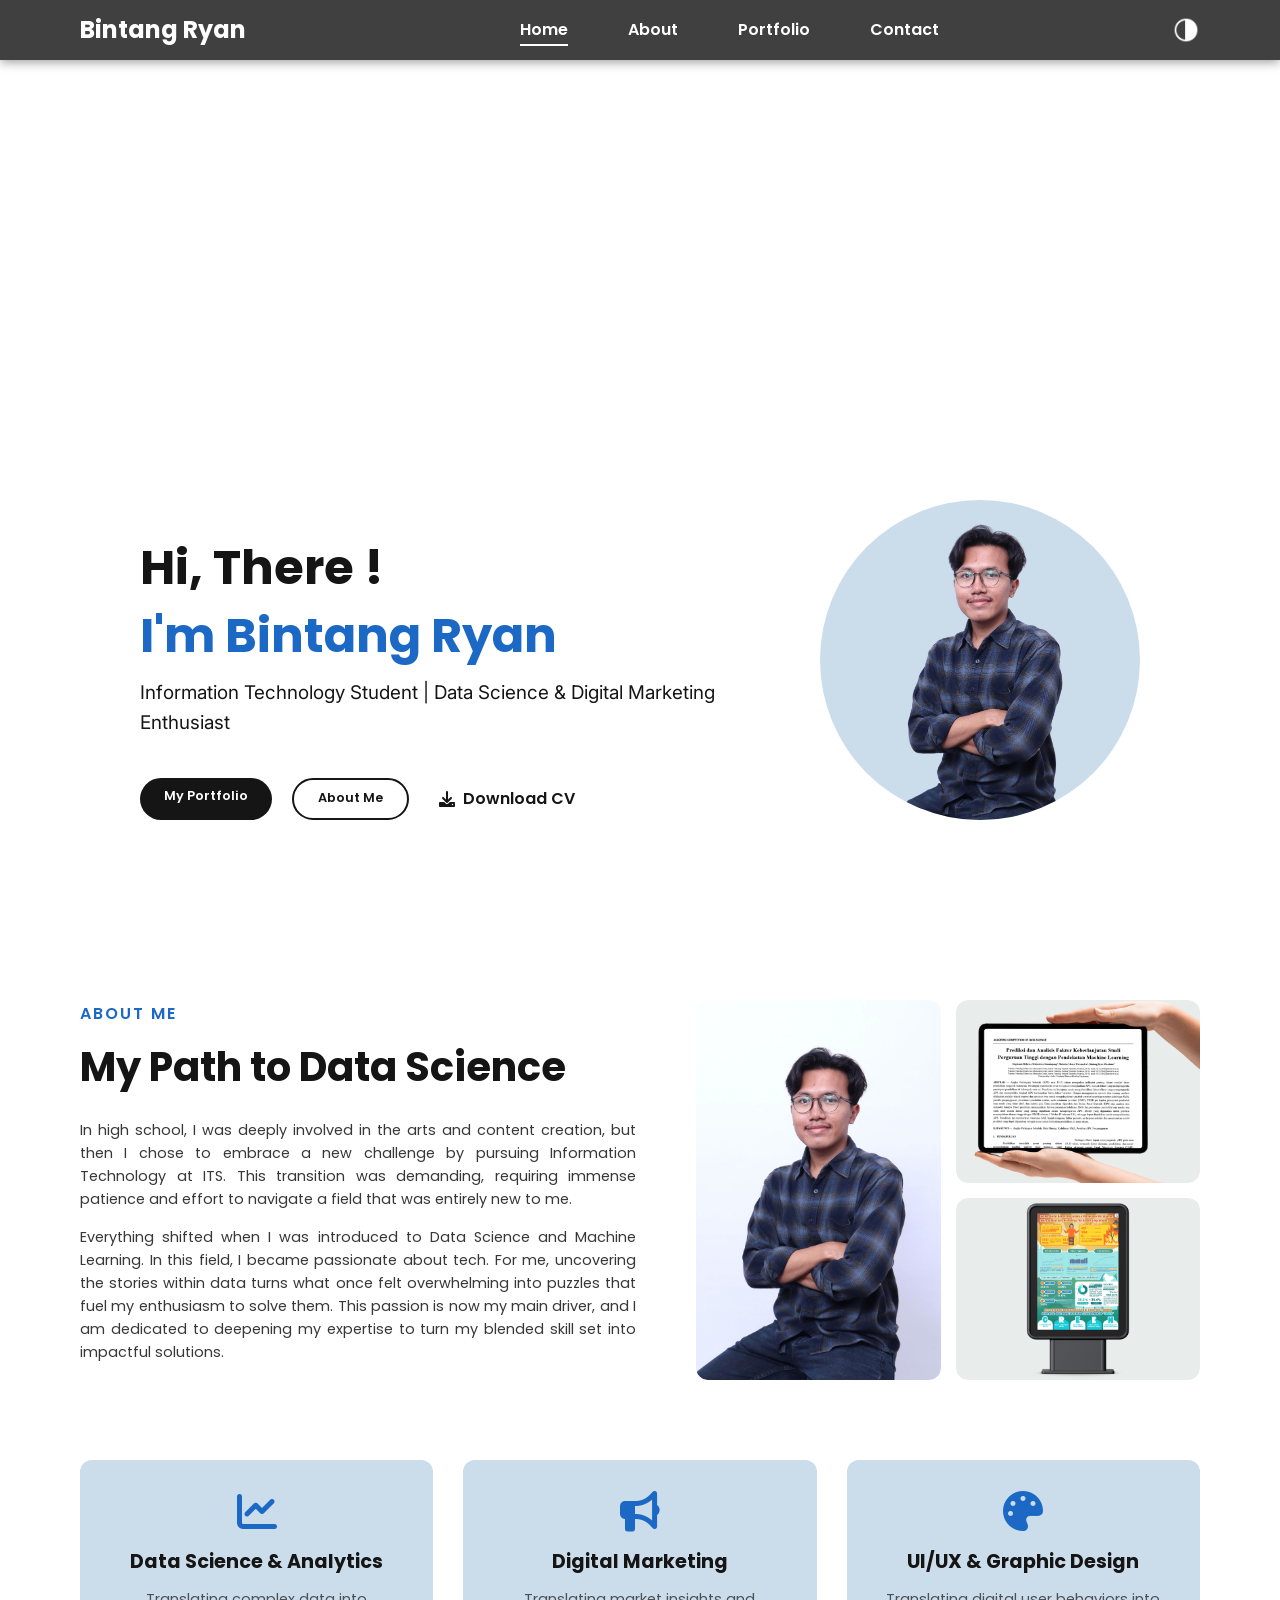
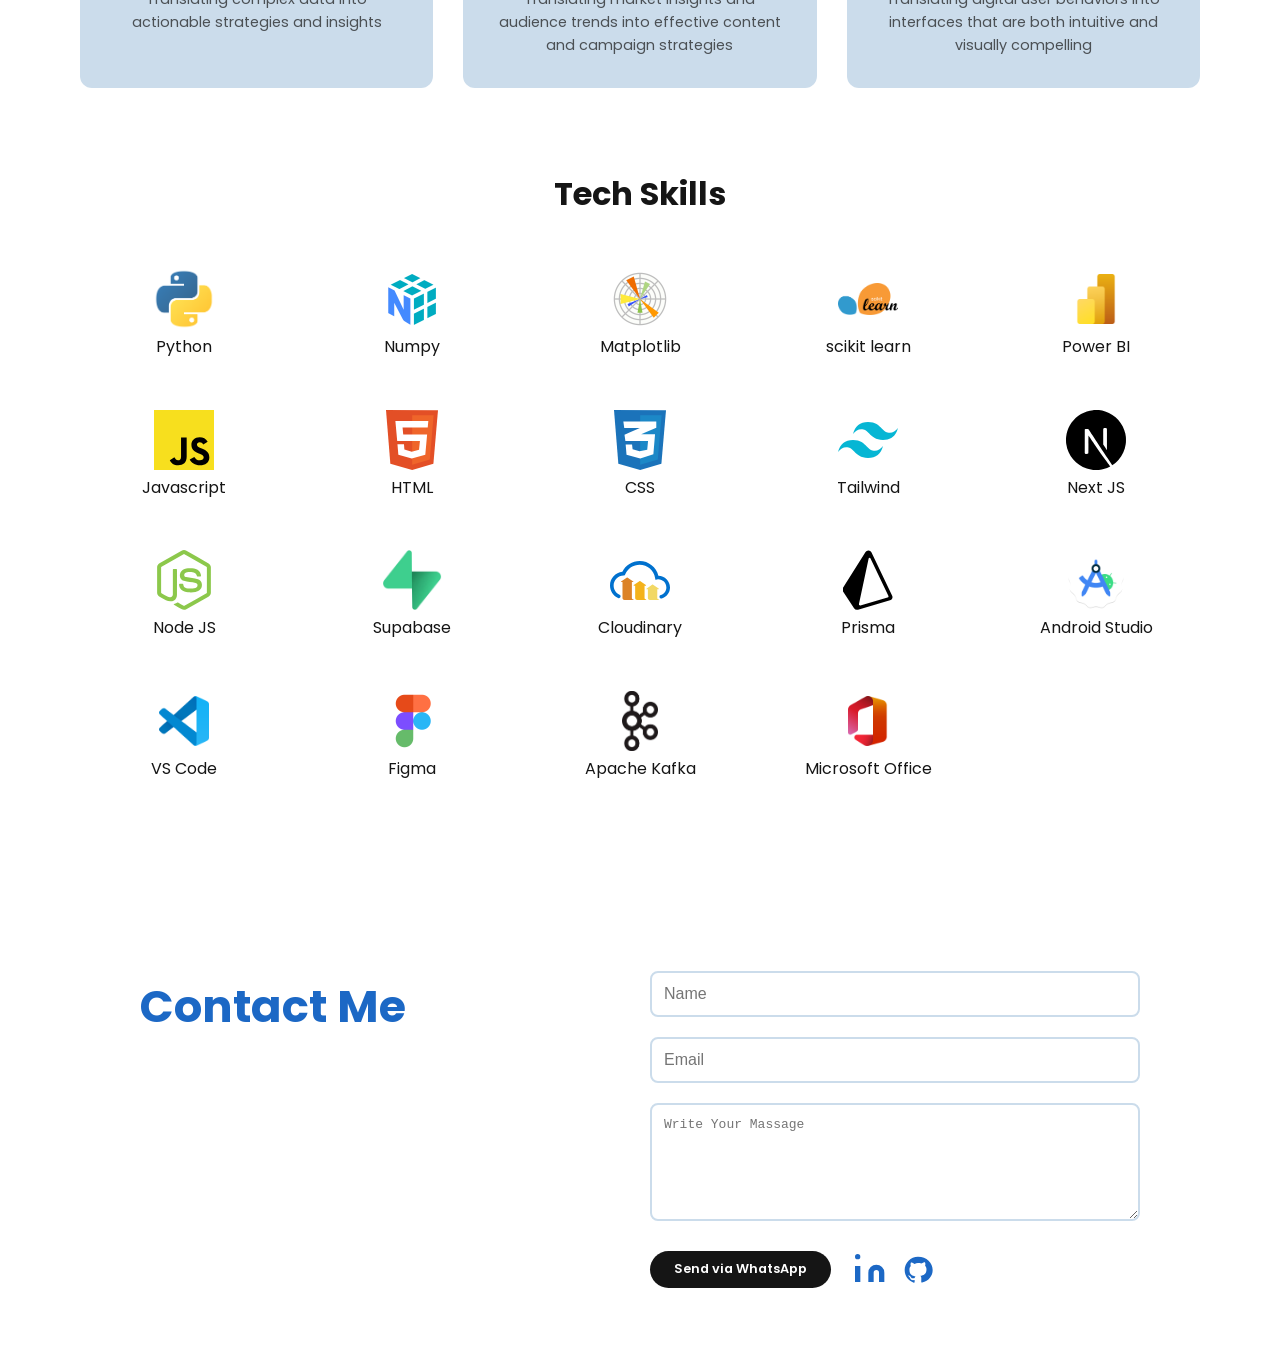
==== index.html @ 89410998 "v2" ====
<!DOCTYPE html>
<html lang="id">
<head>
    <meta charset="UTF-8">
    <meta name="viewport" content="width=device-width, initial-scale=1.0">
    <title>Profil Bintang Ryan - IT Student | Portofolio Data Science & Digital Marketing</title>
    <meta name="description" content="Profil dan portofolio Bintang Ryan, mahasiswa Teknologi Informasi di ITS Surabaya dengan keahlian di Data Science, Digital Marketing, UI/UX, dan Machine Learning. Lihat proyek dan publikasi saya.">
    <meta name="keywords" content="Bintang Ryan, Portofolio, IT Student, Data Science, Digital Marketing, ITS Surabaya, Machine Learning, UI/UX Design, Python, Power BI, SQL">
    <meta name="author" content="Bintang Ryan">
    <meta property="og:title" content="Profil Bintang Ryan - IT Student | Portofolio Data Science & Digital Marketing">
    <meta property="og:description" content="Profil dan portofolio Bintang Ryan, mahasiswa Teknologi Informasi di ITS Surabaya dengan keahlian di Data Science, Digital Marketing, UI/UX, dan Machine Learning. Lihat proyek dan publikasi saya.">
    <meta property="og:image" content="https://yourwebsite.com/assets/images/profilee.png">
    <meta property="og:url" content="https://yourwebsite.com">
    <meta property="og:type" content="website">

    <link rel="stylesheet" href="style.css">
    <link href="https://fonts.googleapis.com/css2?family=Poppins:wght@300;400;600;700&display=swap" rel="stylesheet">
    <link href="https://fonts.googleapis.com/css2?family=Inter:wght@400;600&display=swap" rel="stylesheet">

    <link rel="stylesheet" href="https://cdnjs.cloudflare.com/ajax/libs/font-awesome/6.0.0-beta3/css/all.min.css">
</head>
<body>

    <nav class="navbar">
        <div class="container navbar-content">
            <a href="#" class="logo">
                Bintang Ryan
            </a>
            <ul class="nav-links">
                <li><a href="#home">Home</a></li>
                <li><a href="#about">About</a></li>
                <li><a href="portfolio.html">Portfolio</a></li>
                <li><a href="#contact">Contact</a></li>
            </ul>
            <button id="darkModeToggle" class="dark-mode-toggle" aria-label="Toggle dark mode">
                <img id="darkModeIcon" src="assets/images/mode/lightmode.png" alt="Light Mode Icon" class="dark-mode-icon">
            </button>
            <button class="mobile-menu-button" aria-label="Toggle navigation">
                <div class="bar"></div>
                <div class="bar"></div>
                <div class="bar"></div>
            </button>
        </div>
        <ul class="mobile-nav-links">
            <li><a href="#home">Home</a></li>
            <li><a href="#about">About</a></li>
            <li><a href="portfolio.html">Portfolio</a></li>
            <li><a href="#contact">Contact</a></li>
        </ul>
    </nav>

    <main>
        <section id="home" class="hero-section">
            <div class="container hero-content">
                <img src="assets/images/profilee.png" alt="Foto Profil Bintang Ryan" class="profile-pic animate-on-scroll fade-in animate-delay-2" loading="lazy">
                <div class="text-content">
                    <h1 class="animate-on-scroll slide-in-left animate-delay-1">
                        Hi, There ! 
                    </h1>
                    <h1 class="primary-color" id="animated-name">
                        <span>I</span><span>'</span><span>m</span> 
                        <span>B</span><span>i</span><span>n</span><span>t</span><span>a</span><span>n</span><span>g</span>
                        <span>R</span><span>y</span><span>a</span><span>n</span>
                    </h1>
                    <p class="tagline animate-on-scroll slide-in-left animate-delay-2">
                        Information Technology Student | Data Science & Digital Marketing Enthusiast
                    </p>
                    <div class="cta-buttons animate-on-scroll slide-in-left animate-delay-3">
                        <div class="cta-buttons animate-on-scroll slide-in-left animate-delay-3">
                            <a href="portfolio.html" class="btn btn-primary">My Portfolio</a>
                            <a href="#about" class="btn btn-secondary">About Me</a>
                            <a href="assets/documents/Sep_25.pdf" target="_blank" class="btn-cv-text animate-on-scroll slide-in-left animate-delay-4">
                                <i class="fas fa-download"></i> Download CV
                            </a>
                        </div>
                </div>
            </div>
        </section>

        <section id="about" class="about-section">
            <div class="container about-content">
                <div class="about-main-flex">
                    <div class="about-text-wrapper animate-on-scroll slide-in-left">
                        <h2 class="about-heading">About Me</h2>
                        <h3 class="about-subheading">My Path to Data Science</h3>
                        <p class="about-narrative">
                            In high school, I was deeply involved in the arts and content creation, but then I chose to embrace a new challenge by pursuing Information Technology at ITS. This transition was demanding, requiring immense patience and effort to navigate a field that was entirely new to me.
                        </p>
                        <p class="about-narrative">
                            Everything shifted when I was introduced to Data Science and Machine Learning. In this field, I became passionate about tech. For me, uncovering the stories within data turns what once felt overwhelming into puzzles that fuel my enthusiasm to solve them. This passion is now my main driver, and I am dedicated to deepening my expertise to turn my blended skill set into impactful solutions.
                        </p>
                    </div>

                    <div class="about-photo-mosaic-wrapper animate-on-scroll slide-in-right">
                        <div class="about-photo-mosaic">

                            <div class="mosaic-item" data-images="assets/images/profile.jpg,assets/images/pro2.jpg,assets/images/pro3.jpg,assets/images/pro4.jpg,assets/images/pro5.jpg">
                                <img src="assets/images/profile.jpg" alt="Foto Kolase 1" class="mosaic-image visible">
                                <img src="" alt="Foto Kolase 1" class="mosaic-image hidden">
                            </div>

                            <div class="mosaic-item" data-images="assets/images/about/1.png,assets/images/about/2.png,assets/images/about/3.png,assets/images/about/4.png,assets/images/about/5.png,assets/images/about/6.png">
                                <img src="assets/images/about/1.png" alt="Foto Kolase 2" class="mosaic-image visible">
                                <img src="" alt="Foto Kolase 2" class="mosaic-image hidden">
                            </div>

                            <div class="mosaic-item" data-images="assets/images/about/2.png,assets/images/about/3.png,assets/images/about/4.png,assets/images/about/5.png,assets/images/about/6.png,assets/images/about/1.png">
                                <img src="assets/images/about/2.png" alt="Foto Kolase 3" class="mosaic-image visible">
                                <img src="" alt="Foto Kolase 3" class="mosaic-image hidden">
                            </div>

                        </div>
                    </div>
                </div>

                <div class="about-interests-grid">
                    <div class="interest-card animate-on-scroll fade-in animate-delay-1">
                        <div class="card-icon"><i class="fas fa-chart-line"></i></div>
                        <h4 class="card-title">Data Science & Analytics</h4>
                        <p class="card-desc">Translating complex data into actionable strategies and insights</p>
                    </div>
                    <div class="interest-card animate-on-scroll fade-in animate-delay-2">
                        <div class="card-icon"><i class="fas fa-bullhorn"></i></div>
                        <h4 class="card-title">Digital Marketing</h4>
                        <p class="card-desc">Translating market insights and audience trends into effective content and campaign strategies</p>
                    </div>
                    <div class="interest-card animate-on-scroll fade-in animate-delay-3">
                        <div class="card-icon"><i class="fas fa-palette"></i></div>
                        <h4 class="card-title">UI/UX & Graphic Design</h4>
                        <p class="card-desc">Translating digital user behaviors into interfaces that are both intuitive and visually compelling</p>
                    </div>
                </div>
                
                <div class="about-tech-stack">
                    <h3 class="tech-stack-title animate-on-scroll fade-in">Tech Skills</h3>
                        <div class="tech-icons-grid">
                            <div class="tech-icon-item animate-on-scroll fade-in" data-index="1">
                                <img src="assets/images/logos/pythonn.png" alt="Python Logo" loading="lazy"> <span>Python</span>
                            </div>
                            <div class="tech-icon-item animate-on-scroll fade-in" data-index="2">
                                <img src="assets/images/logos/numpy.png" alt="Numpy Logo" loading="lazy"> <span>Numpy</span>
                            </div>
                            <div class="tech-icon-item animate-on-scroll fade-in" data-index="3">
                                <img src="assets/images/logos/matplotlib.png" alt="Matplotlib Logo" loading="lazy"> <span>Matplotlib</span>
                            </div>
                            <div class="tech-icon-item animate-on-scroll fade-in" data-index="4">
                                <img src="assets/images/logos/sckitlearn.png" alt="Scikit-learn Logo" loading="lazy"> <span>scikit learn</span>
                            </div>
                            <div class="tech-icon-item animate-on-scroll fade-in" data-index="5">
                                <img src="assets/images/logos/powerbi.png" alt="Power BI Logo" loading="lazy"> <span>Power BI</span>
                            </div>
                            <div class="tech-icon-item animate-on-scroll fade-in" data-index="1">
                                <img src="assets/images/logos/js.svg" alt="Python Logo" loading="lazy"> <span>Javascript</span>
                            </div>
                            <div class="tech-icon-item animate-on-scroll fade-in" data-index="1">
                                <img src="assets/images/logos/html.svg" alt="Python Logo" loading="lazy"> <span>HTML</span>
                            </div>
                            <div class="tech-icon-item animate-on-scroll fade-in" data-index="1">
                                <img src="assets/images/logos/css.svg" alt="Python Logo" loading="lazy"> <span>CSS</span>
                            </div>
                            <div class="tech-icon-item animate-on-scroll fade-in" data-index="1">
                                <img src="assets/images/logos/tailwind.svg" alt="Python Logo" loading="lazy"> <span>Tailwind</span>
                            </div>
                            <div class="tech-icon-item animate-on-scroll fade-in" data-index="5">
                                <img src="assets/images/logos/next.svg" alt="Power BI Logo" loading="lazy"> <span>Next JS</span>
                            </div>
                            <div class="tech-icon-item animate-on-scroll fade-in" data-index="5">
                                <img src="assets/images/logos/node.svg" alt="Power BI Logo" loading="lazy"> <span>Node JS</span>
                            </div>
                            <div class="tech-icon-item animate-on-scroll fade-in" data-index="5">
                                <img src="assets/images/logos/supabase.webp" alt="Power BI Logo" loading="lazy"> <span>Supabase</span>
                            </div>
                            <div class="tech-icon-item animate-on-scroll fade-in" data-index="5">
                                <img src="assets/images/logos/cloudinary.svg" alt="Power BI Logo" loading="lazy"> <span>Cloudinary</span>
                            </div>
                             <div class="tech-icon-item animate-on-scroll fade-in" data-index="5">
                                <img src="assets/images/logos/prisma.svg" alt="Power BI Logo" loading="lazy"> <span>Prisma</span>
                            </div>
                            <div class="tech-icon-item animate-on-scroll fade-in" data-index="6">
                                <img src="assets/images/logos/android.png" alt="Android Studio Logo" loading="lazy"> <span>Android Studio</span>
                            </div>
                            <div class="tech-icon-item animate-on-scroll fade-in" data-index="7">
                                <img src="assets/images/logos/vscode.png" alt="VS Code Logo" loading="lazy"> <span>VS Code</span>
                            </div>
                            <div class="tech-icon-item animate-on-scroll fade-in" data-index="8">
                                <img src="assets/images/logos/figma.png" alt="Figma Logo" loading="lazy"> <span>Figma</span>
                            </div>
                            <div class="tech-icon-item animate-on-scroll fade-in" data-index="9">
                                <img src="assets/images/logos/kafka.png" alt="Apache Kafka Logo" loading="lazy"> <span>Apache Kafka</span>
                            </div>
                            <div class="tech-icon-item animate-on-scroll fade-in" data-index="10">
                                <img src="assets/images/logos/office.png" alt="Microsoft Office Logo" loading="lazy"> <span>Microsoft Office</span>
                            </div>
                        </div>
                    </div>
                </div>
            </div>
        </section>

        <div id="about-mosaic-modal" class="modal">
            <div class="modal-content">
                <span class="close-button">&times;</span>
                <img id="modal-mosaic-image" class="modal-preview-image" src="" alt="Mosaic Preview">
                <p id="modal-mosaic-story"></p>
            </div>
        </div>
        

        <section id="contact" class="contact-section">
            <div class="container contact-content">
                <div class="contact-layout">
                    <div class="contact-text">
                        <h2 class="animate-on-scroll fade-in";">Contact Me</h2>
                        <p class="animate-on-scroll fade-in animate-delay-1">If you are interested in discussing potential collaborations or opportunities,  I’d be glad to have a conversation and see where it could lead.</p>
                    </div>
                    <form class="contact-form animate-on-scroll fade-in animate-delay-2" id="contactForm">
                        <input type="text" placeholder="Name" required>
                        <input type="email" placeholder="Email" required>
                        <textarea placeholder="Write Your Massage" rows="6" required></textarea>

                        <div class="form-footer">
                            <a href="#" id="sendToWhatsappBtn" class="btn btn-send">Send via WhatsApp</a>
                            <div class="social-links">
                                <div class="social-icons">
                                    <a href="https://linkedin.com/in/bintangwdn" target="_blank" aria-label="LinkedIn">
                                        <svg viewBox="0 0 24 24" fill="currentColor" xmlns="http://www.w3.org/2000/svg"><path d="M16 8a6 6 0 0 1 6 6v7h-4v-7a2 2 0 0 0-2-2 2 2 0 0 0-2 2v7h-4v-7a6 6 0 0 1 6-6zM4 9H0v12h4zM2 0a2 2 0 1 1 0 4 2 2 0 0 1 0-4z"/></svg>
                                    </a>
                                    <a href="https://github.com/bintangryan" target="_blank" aria-label="GitHub">
                                        <svg viewBox="0 0 24 24" fill="currentColor" xmlns="http://www.w3.org/2000/svg"><path fill-rule="evenodd" d="M12 2C6.477 2 2 6.484 2 12.017c0 4.425 2.865 8.18 6.839 9.504.475.092.642-.206.642-.454 0-.223-.009-.817-.015-1.488-2.775.603-3.364-1.344-3.364-1.344-.454-1.165-1.11-1.474-1.11-1.474-.91-.62.069-.608.069-.608 1.006.07 1.532 1.033 1.532 1.033.89 1.53 2.343 1.085 2.913.823.09-.64.35-1.085.636-1.334-2.22-.253-4.555-1.113-4.555-4.93 0-1.087.389-1.977 1.023-2.671-.103-.252-.446-1.268.098-2.64 0 0 .835-.269 2.748 1.025A9.39 9.39 0 0 1 12 6.84c.85.006 1.7.12 2.493.357 1.913-1.294 2.747-1.025 2.747-1.025.546 1.372.202 2.388.099 2.64.634.694 1.022 1.584 1.022 2.671 0 3.829-2.339 4.673-4.566 4.922.359.307.678.915.678 1.846 0 1.335-.012 2.41-.012 2.727 0 .249.168.547.65.454C20.137 20.19 23 16.435 23 12.017 23 6.484 18.522 2 12 2Z" clip-rule="evenodd"/></svg>
                                    </a>
                                </div>
                            </div>
                        </div>
                    </form>
                </div>
            </div>
        </section>
    </main>

    <div id="portfolio-modal" class="modal">
        <div class="modal-content">
            <span class="close-button">&times;</span>
            <img id="modal-image" class="modal-preview-image" src="" alt="Project Preview" loading="lazy">
            <h3 id="modal-title"></h3>
            <p id="modal-desc"></p> 
            <div class="modal-links"></div>
            <br>
            <br>
            <h4>Technologies Used</h4>
            <div id="modal-tech-logos" class="tech-logos"></div>
            <h4>Skills</h4>
            <div id="modal-tech-tags" class="tags"></div>
        </div>
    </div>

    <script src="script.js"></script>
</body>
</html>
---- style.css ----
/* 1. ROOT & THEME VARIABLES */
:root {
    --navbar-height: 60px;
    --text-color: #151515; /* Dark gray/nearly black for text in light mode */
    --background-color: #ffffff; /* White for background in light mode */
    --primary-color: #1c68c5; /* Blue for primary accents */
    --secondary-color: #CBDCEB; /* Light blue-gray for secondary accents/backgrounds */
    --accent-color: #1c68c5; /* Darker blue for accent */
    --footer-background-color: var(--text-color);
    --navbar-background-color: rgba(0, 0, 0, 0.75);
    --navbar-link-color: var(--background-color);
    --navbar-link-hover-color: var(--secondary-color);
    --mobile-menu-button-color: var(--background-color);
    --mobile-nav-background: var(--background-color);
    --mobile-nav-link-color: var(--text-color);
    --modal-background: var(--background-color);
    --modal-close-button-color: var(--text-color);
    --modal-h3-color: var(--primary-color);
    --modal-h4-color: var(--text-color);
    --modal-tech-logo-color: var(--primary-color);
    --portfolio-item-background: var(--background-color);
    --portfolio-item-hover-transform: translateY(-5px);
    --filter-button-background: var(--background-color);
    --filter-button-color: var(--text-color);
    --filter-button-hover-background: var(--primary-color);
    --filter-button-hover-color: var(--background-color);
    --filter-button-active-background: var(--accent-color);
    --filter-button-active-color: var(--background-color);
    --contact-input-border: var(--secondary-color);
    --contact-input-background: var(--background-color);
    --social-icon-color: var(--primary-color);
    --social-icon-hover-color: var(--accent-color);
    --about-label-background: var(--primary-color);
    --about-label-color: var(--background-color);
    --about-interest-bullet-color: var(--primary-color);
    --tech-icon-item-color: var(--text-color);
}

body.dark-mode {
    --text-color: #f0f0f0;
    --background-color: #131313;
    --primary-color: #28b4ff ;
    --secondary-color: #2c2c2c;
    --accent-color: #28b4ff;
    --footer-background-color: var(--text-color);
    --navbar-background-color: rgba(255, 255, 255, 0.75);
    --navbar-link-color: var(--background-color);
    --navbar-link-hover-color: var(--secondary-color);
    --mobile-menu-button-color:  #1A1A1A;
    --mobile-nav-background: var(--secondary-color);
    --mobile-nav-link-color: #f0f0f0;
    --modal-background: #181818;
    --modal-close-button-color: #f0f0f0;
    --modal-h3-color: var(--primary-color);
    --modal-h4-color: #f0f0f0;
    --modal-tech-logo-color: var(--primary-color);
    --portfolio-item-background: var(--background-color);
    --portfolio-item-hover-transform: translateY(-5px);
    --filter-button-background: var(--background-color);
    --filter-button-color: #f0f0f0;
    --filter-button-hover-background: var(--primary-color);
    --filter-button-hover-color: var(--background-color);
    --filter-button-active-background: var(--accent-color);
    --filter-button-active-color: var(--background-color);
    --contact-input-border: #444444;
    --contact-input-background: #2A2A2A;
    --social-icon-color: var(--primary-color);
    --social-icon-hover-color: var(--accent-color);
    --about-label-background: var(--primary-color);
    --about-label-color: var(--background-color);
    --about-interest-bullet-color: var(--primary-color);
    --tech-icon-item-color: #f0f0f0;
}
body.dark-mode .hero-content .profile-pic { background-color: #b4b4b4; }

/* 2. BASE & TYPOGRAPHY */
* { margin: 0; padding: 0; box-sizing: border-box; }

body {
    font-family: 'Poppins', sans-serif;
    color: var(--text-color);
    background-color: var(--background-color);
    line-height: 1.6;
    scroll-behavior: smooth;
    transition: background-color 0.3s ease, color 0.3s ease;
}

.container { max-width: 1200px; margin: 0 auto; padding: 0 40px; }

h1, h2, h3 { color: var(--text-color); margin-bottom: 20px; font-weight: 700; }
h1 { font-size: 3.2em; line-height: 1.1; }
h2 { font-size: 2.8em; text-align: center; margin-bottom: 40px; }
h3 { font-size: 1.8em; margin-bottom: 15px; color: var(--primary-color); }
p { font-size: 1.1em; }

a { color: var(--primary-color); text-decoration: none; transition: color 0.4s ease; }
a:hover { color: var(--accent-color); }
.primary-color { color: var(--primary-color); }

/* 3. BUTTONS & CTAS */
.btn {
    display: inline-block;
    padding: 8px 24px;
    border-radius: 50px;
    font-weight: 600;
    font-size: 0.8em;
    transition: all 0.3s ease;
    text-align: center;
    cursor: pointer;
}
.btn-secondary { background-color: transparent; color: var(--text-color); border: 2px solid var(--text-color); }
.btn-secondary:hover { background-color: transparent; color: var(--primary-color); border: 2px solid var(--primary-color); transform: translateY(-5px) scale(1.1); }
.btn-primary { background-color: var(--text-color); color: var(--background-color); }
.btn-primary:hover { background-color: var(--primary-color); color: var(--background-color); transform: translateY(-5px) scale(1.1); }
.btn-send { background-color: var(--text-color); border: 0; color: var(--background-color); }
.btn-send:hover { background-color: var(--primary-color); color: var(--background-color); transform: translateY(-5px) scale(1.1); }

/* New CV Text Link Style */
.hero-content .cta-buttons .btn-cv-text {
    display: inline-flex;
    align-items: center;
    gap: 8px;
    font-weight: 600;
    font-size: 1em;
    color: var(--text-color);
    transition: all 0.3s ease;
    padding: 8px 10px;
    border-radius: 4px;
    margin: 0;
}
.hero-content .cta-buttons .btn-cv-text i { font-size: 1em; }
.hero-content .cta-buttons .btn-cv-text:hover { color: var(--primary-color); transform: translateY(-2px) scale(1.02); }


/* 4. NAVIGATION & MOBILE */
.navbar { position: fixed; top: 0; left: 0; width: 100%; background-color: var(--navbar-background-color); box-shadow: 0 2px 10px rgba(0, 0, 0, 0.4); z-index: 1000; padding: 6px 0; transition: background-color 0.3s ease, box-shadow 0.3s ease; backdrop-filter: blur(12px); }
.navbar-content { display: flex; justify-content: space-between; align-items: center; min-height: 48px; }
.navbar .logo { font-size: 1.5em; font-weight: 700; color: var(--navbar-link-color); }
.navbar .nav-links { list-style: none; display: flex; }
.navbar .nav-links li { margin-left: 60px; }
.navbar .nav-links a { font-size: 1em; font-weight: 600; color: var(--navbar-link-color); transition: color 0.5s ease; position: relative; padding-bottom: 5px; overflow: hidden; }
.navbar .nav-links a::after { content: ''; position: absolute; bottom: 0; left: 0; width: 0; height: 2px; background-color: var(--background-color); transition: width 0.5s ease-out; }
.navbar .nav-links a:hover::after, .navbar .nav-links a.active::after { width: 100%; }

/* Mobile Menu Button (Hamburger) */
.mobile-menu-button { display: none; background: none; border: none; cursor: pointer; padding: 10px; position: relative; z-index: 1001; }
.mobile-menu-button .bar { display: block; width: 25px; height: 3px; background-color: var(--mobile-menu-button-color); margin: 5px auto; transition: all 0.5s ease-in-out; }
.mobile-menu-button.open .bar:nth-child(1) { transform: translateY(8px) rotate(45deg); }
.mobile-menu-button.open .bar:nth-child(2) { opacity: 0; }
.mobile-menu-button.open .bar:nth-child(3) { transform: translateY(-8px) rotate(-45deg); }

/* Mobile Nav Links */
.mobile-nav-links { list-style: none; display: none; flex-direction: column; width: 100%; background-color: var(--mobile-nav-background); box-shadow: 0 2px 10px rgba(0, 0, 0, 0.05); text-align: center; padding-bottom: 10px; position: absolute; top: 60px; left: 0; right: 0; overflow: hidden; max-height: 0; transition: max-height 0.5s ease-in-out, background-color 0.5s ease; }
.mobile-nav-links.active { display: flex; max-height: 300px; }
.mobile-nav-links li { margin: 10px 0; }
.mobile-nav-links a { font-size: 1.1em; font-weight: 600; color: var(--mobile-nav-link-color); padding: 10px 0; display: block; }
.mobile-nav-links a:hover { color: var(--primary-color); }

.dark-mode-toggle { background: none; border: none; cursor: pointer; margin-left: 20px; transition: transform 0.3s ease; padding: 0; display: flex; align-items: center; justify-content: center; }
.dark-mode-toggle:hover { transform: scale(1.2); }
.dark-mode-toggle .dark-mode-icon { width: 28px; height: 28px; display: block; transition: transform 0.5s ease; }
.dark-mode-toggle.active .dark-mode-icon { transform: rotate(360deg); }


/* 5. GENERAL ANIMATIONS & UTILS */
.animate-on-scroll { opacity: 0; transform: translateY(40px); }
.animate-on-scroll.is-visible { opacity: 1; transform: translateY(0); transition: opacity 0.6s cubic-bezier(0.23, 1, 0.32, 1), transform 0.6s cubic-bezier(0.23, 1, 0.32, 1); }
.fade-in { opacity: 0; }
.fade-in.is-visible { opacity: 1; transition: opacity 1s cubic-bezier(0.23, 1, 0.32, 1); }
.slide-in-left { opacity: 0; transform: translateX(-50px); }
.slide-in-left.is-visible { opacity: 1; transform: translateX(0); transition: opacity 0.6s cubic-bezier(0.23, 1, 0.32, 1), transform 0.6s cubic-bezier(0.23, 1, 0.32, 1); }
.slide-in-right { opacity: 0; transform: translateX(50px); }
.slide-in-right.is-visible { opacity: 1; transform: translateX(0); transition: opacity 0.6s cubic-bezier(0.23, 1, 0.32, 1), transform 0.6s cubic-bezier(0.23, 1, 0.32, 1); }

/* Animasi Denyutan Warna untuk nama "Bintang Ryan" */
#animated-name span { display: inline-block; animation: colorPulse 2s infinite alternate; }
#animated-name span:nth-child(1) { animation-delay: 0.1s; }
#animated-name span:nth-child(2) { animation-delay: 0.2s; }
#animated-name span:nth-child(3) { animation-delay: 0.3s; }
#animated-name span:nth-child(4) { animation-delay: 0.4s; }
#animated-name span:nth-child(5) { animation-delay: 0.5s; }
#animated-name span:nth-child(6) { animation-delay: 0.6s; }
#animated-name span:nth-child(7) { animation-delay: 0.7s; }
#animated-name span:nth-child(8) { animation-delay: 0.8s; }
#animated-name span:nth-child(9) { animation-delay: 0.9s; }
#animated-name span:nth-child(10) { animation-delay: 1s; }
#animated-name span:nth-child(11) { animation-delay: 1.1s; }
#animated-name span:nth-child(12) { animation-delay: 1.2s; }
#animated-name span:nth-child(13) { animation-delay: 1.3s; }
#animated-name span:nth-child(14) { animation-delay: 1.4s; }

@keyframes colorPulse {
    0%, 100% { color: var(--primary-color); transform: scale(1); }
    50% { color: var(--text-color); transform: scale(1); }
}

/* Animasi Tech Stack Drop In */
.tech-icon-item { 
    /* Menerapkan Flexbox untuk penataan vertikal dan centering */
    display: flex; 
    flex-direction: column; /* Menumpuk item (gambar dan teks) secara vertikal */
    align-items: center; /* Meratakan item secara horizontal (center) */
    text-align: center; /* Memastikan teks di dalamnya juga rata tengah */
    gap: 5px; /* Memberi sedikit jarak antara logo dan teks */
    
    opacity: 0; 
    transform: translateY(-20px); 
    transition: transform 0.6s cubic-bezier(0.175, 0.885, 0.32, 1.275), opacity 0.6s cubic-bezier(0.175, 0.885, 0.32, 1.275), box-shadow 0.3s ease; 
    border-radius: 12px; 
    padding: 10px; 
}
.tech-icon-item.in-view { opacity: 1; transform: translateY(0) scale(1); }
@keyframes dropIn { 0% { opacity: 0; transform: translateY(-20px) scale(0.9); } 100% { opacity: 1; transform: translateY(0) scale(1); } }


/* 6. MAIN SECTIONS (HERO, ABOUT, CONTACT) */
section { padding: 80px 0; }
.hero-section { min-height: 100vh; display: flex; align-items: flex-end; justify-content: center; padding-top: 80px; background-color: var(--background-color); text-align: center; transition: background-color 0.8s ease; }
.hero-content { max-width: 1600px; margin: 0 auto; display: flex; flex-direction: row; align-items: flex-end; justify-content: center; gap: 80px; text-align: left; width: 100%; }
.hero-content .profile-pic { margin-top: 20px; width: 320px; height: 320px; border-radius: 50%; object-fit: cover; order: 2; flex-shrink: 0; background-color: var(--secondary-color); align-self: flex-end; transition: background-color 0.8s ease; }
.hero-content .text-content { order: 1; flex: 1; min-width: 300px; max-width: 600px; display: flex; flex-direction: column; justify-content: flex-end; padding-bottom: 0; }
.hero-content h1 { font-size: 3em; margin-bottom: 15px; margin-top: 0; }
.hero-content .tagline { font-size: 1.18em; margin-bottom: 40px; color: var(--text-color); font-family: 'Inter', sans-serif; font-weight: 400; }
.hero-content .cta-buttons { display: flex; justify-content: flex-start; gap: 20px; flex-wrap: wrap; }

/* ABOUT SECTION */
#about.about-section { background: var(--background-color); padding: 100px 0; overflow: hidden; transition: background-color 0.3s ease; }
.about-main-flex { display: flex; align-items: center; gap: 60px; margin-bottom: 80px; }
.about-photo-mosaic-wrapper { flex-shrink: 0; width: 45%; }
.about-photo-mosaic { display: grid; grid-template-columns: repeat(2, 1fr); grid-template-rows: repeat(2, 1fr); gap: 15px; height: 380px; }
.mosaic-item { position: relative; overflow: hidden; border-radius: 12px; }
.mosaic-image { width: 100%; height: 100%; object-fit: cover; border-radius: 12px; position: absolute; top: 0; left: 0; transition: transform 0.8s cubic-bezier(0.8, 0, 0.2, 1); }
.mosaic-image.visible { transform: translateY(0); }
.mosaic-image.hidden { transform: translateY(100%); }
.mosaic-item:nth-child(1) { grid-column: 1 / 2; grid-row: 1 / 3; }
.mosaic-item:nth-child(2) { grid-column: 2 / 3; grid-row: 1 / 2; }
.mosaic-item:nth-child(3) { grid-column: 2 / 3; grid-row: 2 / 3; }
.about-text-wrapper { flex-grow: 1; }
.about-heading { font-size: 1em; font-weight: 600; color: var(--primary-color); text-transform: uppercase; letter-spacing: 2px; margin-bottom: 8px; text-align: left; }
.about-subheading { font-size: 2.5em; color: var(--text-color); margin-bottom: 20px; font-weight: 700; }
.about-narrative { font-size: 0.9em; line-height: 1.6; text-align: justify; color: var(--text-color); opacity: 0.85; margin-bottom: 15px; }
.about-narrative strong { color: var(--primary-color); font-weight: 600; }
.about-interests-grid { display: grid; grid-template-columns: repeat(auto-fit, minmax(280px, 1fr)); gap: 30px; margin-bottom: 80px; }
.interest-card { background: var(--secondary-color); padding: 30px; border-radius: 12px; text-align: center; border: 1px solid transparent; transition: all 0.3s ease-in-out; }
.interest-card:hover { transform: translateY(-10px); border-color: var(--primary-color); background: var(--background-color); box-shadow: 0 15px 35px rgba(0, 0, 0, 0.08); }
.card-icon { font-size: 2.5em; color: var(--primary-color); margin-bottom: 15px; line-height: 1; }
.card-title { font-size: 1.2em; color: var(--text-color); margin-bottom: 10px; }
.card-desc { font-size: 0.9em; color: var(--text-color); opacity: 0.7; }
.tech-stack-title { text-align: center; font-size: 2em; color: var(--text-color); margin-bottom: 40px; }
.tech-icons-grid { display: grid; grid-template-columns: repeat(5, 1fr); gap: 30px 20px; justify-content: start; max-width: 100%; margin: 0; overflow: hidden; }
.tech-icon-item img { width: 60px; height: 60px; object-fit: contain; transition: transform 0.3s ease; }
.tech-icon-item img:hover { transform: translateY(-5px) scale(1.1); }

/* CONTACT SECTION */
.contact-section { text-align: center; padding-bottom: 72px; }
.contact-layout { display: grid; grid-template-columns: 1fr 1fr; gap: 20px; align-items: start; text-align: left; max-width: 1000px; margin: 0 auto; }
.contact-text h2{ text-align: left; color: var(--primary-color); }
.contact-text p { font-size: 1em; max-width: 400px; text-align: left; }
.contact-form { display: flex; flex-direction: column; gap: 20px; }
.contact-form input, .contact-form textarea { width: 100%; padding: 12px; border: 2px solid var(--contact-input-border); border-radius: 8px; background-color: var(--contact-input-background); color: var(--text-color); font-size: 1em; transition: border-color 0.3s ease, background-color 0.5s ease, color 0.5s ease; }
.contact-form input:focus, .contact-form textarea:focus { outline: none; border-color: var(--primary-color); }
.contact-form textarea { resize: vertical; }
.form-footer { display: flex; align-items: center; gap: 14px; margin-top: 10px; flex-wrap: wrap; }
.form-footer .btn-primary { min-width: 100px; margin: 0; }
.social-links { display: flex; align-items: center; gap: 15px; }
.social-links p { margin-bottom: 0; font-size: 1em; white-space: nowrap; }
.social-icons { display: flex; align-items: center; gap: 15px; margin-left: 10px; }
.social-icons a { color: var(--social-icon-color); font-size: 1.5em; line-height: 1; transition: transform 0.3s cubic-bezier(0.68, -0.55, 0.265, 1.55), color 0.3s ease; }
.social-icons a:hover { color: var(--social-icon-hover-color); transform: translateY(-5px) scale(1.1); }
.social-icons svg { width: 32px; height: 32px; fill: currentColor; display: block; }
@keyframes shake { 10%, 90% { transform: translate3d(-1px, 0, 0); } 20%, 80% { transform: translate3d(2px, 0, 0); } 30%, 50%, 70% { transform: translate3d(-4px, 0, 0); } 40%, 60% { transform: translate3d(4px, 0, 0); } }

/* 7. PORTFOLIO PAGE */
#portfolio.portfolio-section { padding-top: var(--navbar-height); padding-bottom: 0; padding-left: 0; padding-right: 0; background-color: var(--secondary-color); }
#portfolio.portfolio-section .container { max-width: 100%; padding: 0; }
.portfolio-main-content { display: grid; grid-template-columns: 220px 1fr; align-items: flex-start; gap: 0; }
.filter-buttons { position: sticky; top: var(--navbar-height); height: calc(100vh - var(--navbar-height)); overflow-y: auto; background-color: var(--background-color); padding: 25px; border-right: 1px solid #e0e0e0; }
body.dark-mode .filter-buttons { border-right-color: #2a2a2a; }
.filter-intro h3 { font-size: 1.2em; margin-bottom: 5px; }
.filter-intro p { font-size: 0.7em; opacity: 0.7; line-height: 1.4; }
.filter-intro { padding-bottom: 15px; margin-bottom: 15px; border-bottom: 1px solid #e0e0e0; }
body.dark-mode .filter-intro { border-bottom-color: #333; }
.filter-btn { display: block; width: 100%; background-color: transparent; border: none; padding: 6px 12px; font-weight: 800; font-size: 0.7em; color: var(--text-color); margin: 8px 0; opacity: 0.8; cursor: pointer; transition: all 0.3s ease; text-align: left; border-radius: 8px; }
.filter-btn:hover { background-color: var(--secondary-color); opacity: 1; }
.filter-btn.active { background-color: var(--primary-color); color: var(--background-color); font-weight: 800; opacity: 1; box-shadow: 0 4px 15px rgba(28, 104, 197, 0.2); }
.portfolio-grid-wrapper { padding: 40px 40px; min-height: calc(100vh - var(--navbar-height)); }
.portfolio-grid { 
    display: grid; 
    grid-template-columns: repeat(3, 1fr); 
    gap: 30px; 
    transition: opacity 0.4s ease; 
}
.portfolio-grid.refreshing { opacity: 0; }
.portfolio-item { background-color: var(--portfolio-item-background); border-radius: 12px; box-shadow: 0 5px 25px rgba(0, 0, 0, 0.07); overflow: hidden; transition: transform 0.3s ease, box-shadow 0.3s ease; display: flex; flex-direction: column; }
.portfolio-item:hover { transform: var(--portfolio-item-hover-transform); box-shadow: 0 12px 35px rgba(0, 0, 0, 0.1); }
.portfolio-item img { width: 100%; height: 140px; object-fit: contain; display: block; background-color: #e8edec; transition: background-color 0.3s ease; }
.portfolio-item .item-info { padding: 20px; display: flex; flex-direction: column; flex-grow: 1; }
.portfolio-item h3 { font-size: 1em; margin-bottom: 10px; color: var(--primary-color); }
.portfolio-item .short-desc { font-size: 0.6em; margin-bottom: 15px; color: var(--text-color); flex-grow: 1; opacity: 0.8; }
.portfolio-item .tags { display: flex; flex-wrap: wrap; gap: 8px; margin-bottom: 20px; }
.portfolio-item .tags span { background-color: var(--secondary-color); color: var(--primary-color); font-size: 0.6em; font-weight: 600; padding: 4px 8px; border-radius: 20px; }
body.dark-mode .portfolio-item .tags span { background-color: #333; }
.portfolio-item .btn-detail { background-color: transparent; color: var(--primary-color); border: 1px solid var(--primary-color); padding: 8px 20px; border-radius: 50px; font-size: 0.7em; font-weight: 600; transition: all 0.3s ease; align-self: flex-start; margin-top: auto; }
.portfolio-item .btn-detail:hover { background-color: var(--primary-color); color: var(--portfolio-item-background); transform: none; }
.footer { background-color: var(--footer-background-color); color: var(--background-color); text-align: center; padding: 30px 0; font-size: 0.9em; transition: background-color 0.5s ease, color 0.5s ease; }

/* 8. MODAL & SWIPER */
.modal { position: fixed; z-index: 1002; left: 0; top: 0; width: 100%; height: 100%; overflow: auto; background-color: rgba(0,0,0,0.6); display: flex; align-items: center; justify-content: center; opacity: 0; visibility: hidden; transition: opacity 0.3s ease, visibility 0.3s ease; }
.modal.show { opacity: 1; visibility: visible; }
.modal-content {
    background-color: var(--modal-background); margin: auto; 
    padding: 35px; 
    border-radius: 12px; box-shadow: 0 10px 40px rgba(0,0,0,0.25);
    max-width: 710px;
    width: 90%; position: relative; transform: translateY(30px) scale(0.98); transition: transform 0.3s ease, background-color 0.3s ease;
}
.modal.show .modal-content { transform: translateY(0) scale(1); }

/* Wrapper gambar agar full width dan menempel ke atas */
.modal-image-wrapper {
    position: relative;
    width: calc(100% + 70px); 
    margin-top: -35px; 
    margin-left: -35px; 
    margin-right: -35px; 
    margin-bottom: 25px; 
    border-radius: 12px 12px 0 0; 
    overflow: hidden;
    background-color: #e8edec;
}
body.dark-mode .modal-image-wrapper { background-color: #2c2c2c; }

/* Gambar utama di modal */
.modal-preview-image {
    max-width: 100%;
    height: 400px;
    object-fit: contain;
    display: block;
    margin: 0 auto; 
    border-radius: 0;
    transition: opacity 0.3s ease;
}

/* Tombol Keluar (Close Button) - Dicocokkan dengan Swiper Nav Button */
.close-button {
    background-color: rgba(0, 0, 0, 0.4); /* MATCH Swiper Button BG */
    color: white; /* MATCH Swiper Button Text Color */
    width: 24px;
    height: 24px;
    border-radius: 50%; 
    display: flex;
    align-items: center;
    justify-content: center;
    font-size: 20px;
    font-weight: 300;
    line-height: 1; 
    position: absolute; 
    top: 16px; 
    right: 16px; 
    cursor: pointer; 
    z-index: 1004; 
    transition: all 0.3s ease;
}
.close-button:hover { 
    background-color: var(--primary-color); /* MATCH Swiper Button Hover BG */
    transform: rotate(90deg) scale(1.1); 
    color: white; /* MATCH Swiper Button Hover Text Color */
}

/* Tombol Navigasi Swiper */
.modal-nav-btn {
    position: absolute;
    top: 50%;
    transform: translateY(-50%);
    background: rgba(0, 0, 0, 0.4);
    color: white;
    border: none;
    padding: 12px;
    cursor: pointer;
    z-index: 10;
    font-size: 0.8em;
    opacity: 0.8;
    transition: all 0.3s ease;
    border-radius: 50%;
    width: 24px;
    height: 24px;
    display: flex;
    align-items: center;
    justify-content: center;
}
.modal-nav-btn:hover { background: var(--primary-color); opacity: 1; }
.modal-prev-btn { left: 16px; }
.modal-next-btn { right: 16px; }

#modal-title { font-size: 1.4em; color: var(--modal-h3-color); margin-bottom: 15px; }
#modal-desc { font-size: 0.9em; line-height: 1.8; margin-bottom: 30px; opacity: 0.9; text-align: justify;}
#modal-desc ul { list-style-position: inside; padding-left: 5px; }
.modal-links { display: flex; flex-wrap: wrap; gap: 20px; margin-top: 25px; padding-top: 20px; border-top: 1px solid var(--secondary-color); }
.modal-links a { font-size: 0.8em; font-weight: 600; color: var(--primary-color); display: inline-flex; align-items: center; gap: 8px; transition: all 0.3s ease; }
.modal-links a:hover { color: var(--accent-color); transform: translateY(-8px); }
.modal-details-grid { display: grid; grid-template-columns: 1fr; gap: 30px; margin-top: 25px; }
.modal-section-title { font-size: 1.4em; margin-bottom: 15px; color: var(--modal-h4-color); border-bottom: 1px solid var(--secondary-color); padding-bottom: 8px; text-align: left; }
.modal-content .tech-logos { 
    display: grid; /* Diubah dari flex menjadi grid */
    grid-template-columns: repeat(2, 1fr); /* Membuat 2 kolom dengan lebar yang sama */
    gap: 15px 20px; /* Jarak antar baris 15px, jarak antar kolom 20px */
    align-items: flex-start; 
    /* Properti flex lama dihapus */
}
.modal-content .tech-logo-item { display: flex; align-items: center; gap: 10px; font-size: 0.8em; font-weight: 600; color: var(--tech-icon-item-color); }
.modal-content .tech-logo-item img, .modal-content .tech-logo-item i { width: 35px; height: 35px; object-fit: contain; }
.modal-content .tech-logo-item i { font-size: 35px; color: var(--modal-tech-logo-color); }
.modal-content #modal-tech-tags.tags { display: flex; flex-wrap: wrap; gap: 10px; margin-top: 0; }
.modal-content .tags span { background-color: var(--secondary-color); color: var(--primary-color); font-size: 0.7em; font-weight: 600; padding: 6px 14px; border-radius: 20px; }


/* 9. MEDIA QUERIES */
@media (min-width: 768px) {
    .modal-details-grid { grid-template-columns: 1fr 1fr; } 
}

@media (max-width: 992px) {
    /* Navbar dan Hero */
    .navbar .nav-links { display: none; }
    .mobile-menu-button { display: block; position: absolute; right: 20px; top: 15px; }
    .dark-mode-toggle { display: block; position: absolute; right: 70px; top: 15px; z-index: 1001; }
    .hero-content { flex-direction: column-reverse; text-align: center; gap: 20px; padding-bottom: 40px; }
    .hero-content .profile-pic { width: 250px; height: 250px; margin-bottom: 20px; }
    .hero-content .text-content { order: 2; text-align: center; max-width: 100%; }
    .hero-content .cta-buttons { justify-content: center; }

    /* About Section */
    .about-main-flex { flex-direction: column; gap: 40px; }
    .about-photo-mosaic-wrapper { width: 100%; max-width: 400px; }
    .about-text-wrapper, .about-heading, .about-subheading { text-align: center; }

    /* Contact Section */
    .contact-layout { grid-template-columns: 1fr; gap: 40px; }
    .contact-text, .contact-text h2, .contact-text p { text-align: center; max-width: 100%; }

    /* Portfolio Page */
    #portfolio.portfolio-section { padding-top: var(--navbar-height); }
    .portfolio-main-content { grid-template-columns: 1fr; }
    .filter-buttons { position: static; height: auto; overflow-y: visible; border: none; width: 100%; flex-direction: row; flex-wrap: wrap; justify-content: center; gap: 10px; padding: 20px 15px; }
    .filter-btn { width: auto; flex-grow: 1; text-align: center; }
    .portfolio-grid-wrapper { padding: 20px; }
    .portfolio-grid { grid-template-columns: repeat(auto-fill, minmax(280px, 1fr)); } 
    .tech-icons-grid { grid-template-columns: repeat(3, 1fr); }
}

@media (max-width: 768px) {
    .container { padding: 0 20px; }
    h1 { font-size: 2.5em; }
    h2 { font-size: 2.0em; }
    .hero-section { align-items: center; }
    .about-interests-grid { grid-template-columns: 1fr; }
    .tech-icons-grid { grid-template-columns: repeat(3, 1fr); gap: 20px; }
    .modal-details-grid { grid-template-columns: 1fr; }
}

@media (max-width: 480px) {
    h1 { font-size: 2em; }
    h2 { font-size: 1.8em; }
    .container { padding: 0 15px; }
    .hero-content .profile-pic { width: 200px; height: 200px; }
    .portfolio-grid { grid-template-columns: 1fr; }
    .portfolio-grid-wrapper { padding: 20px 15px; }
    .tech-icons-grid { grid-template-columns: repeat(2, 1fr); }
    
    /* Modal Kecil */
    .modal-content { max-width: 95%; width: 95%; padding: 25px; }
    .modal-image-wrapper { margin: -25px -25px 20px -25px; border-radius: 12px 12px 0 0; }
    .modal-preview-image { height: 250px; }
    #modal-title { font-size: 1.2em; }
    .modal-nav-btn { display: none !important; }
    .close-button { top: 5px; right: 5px; }
}
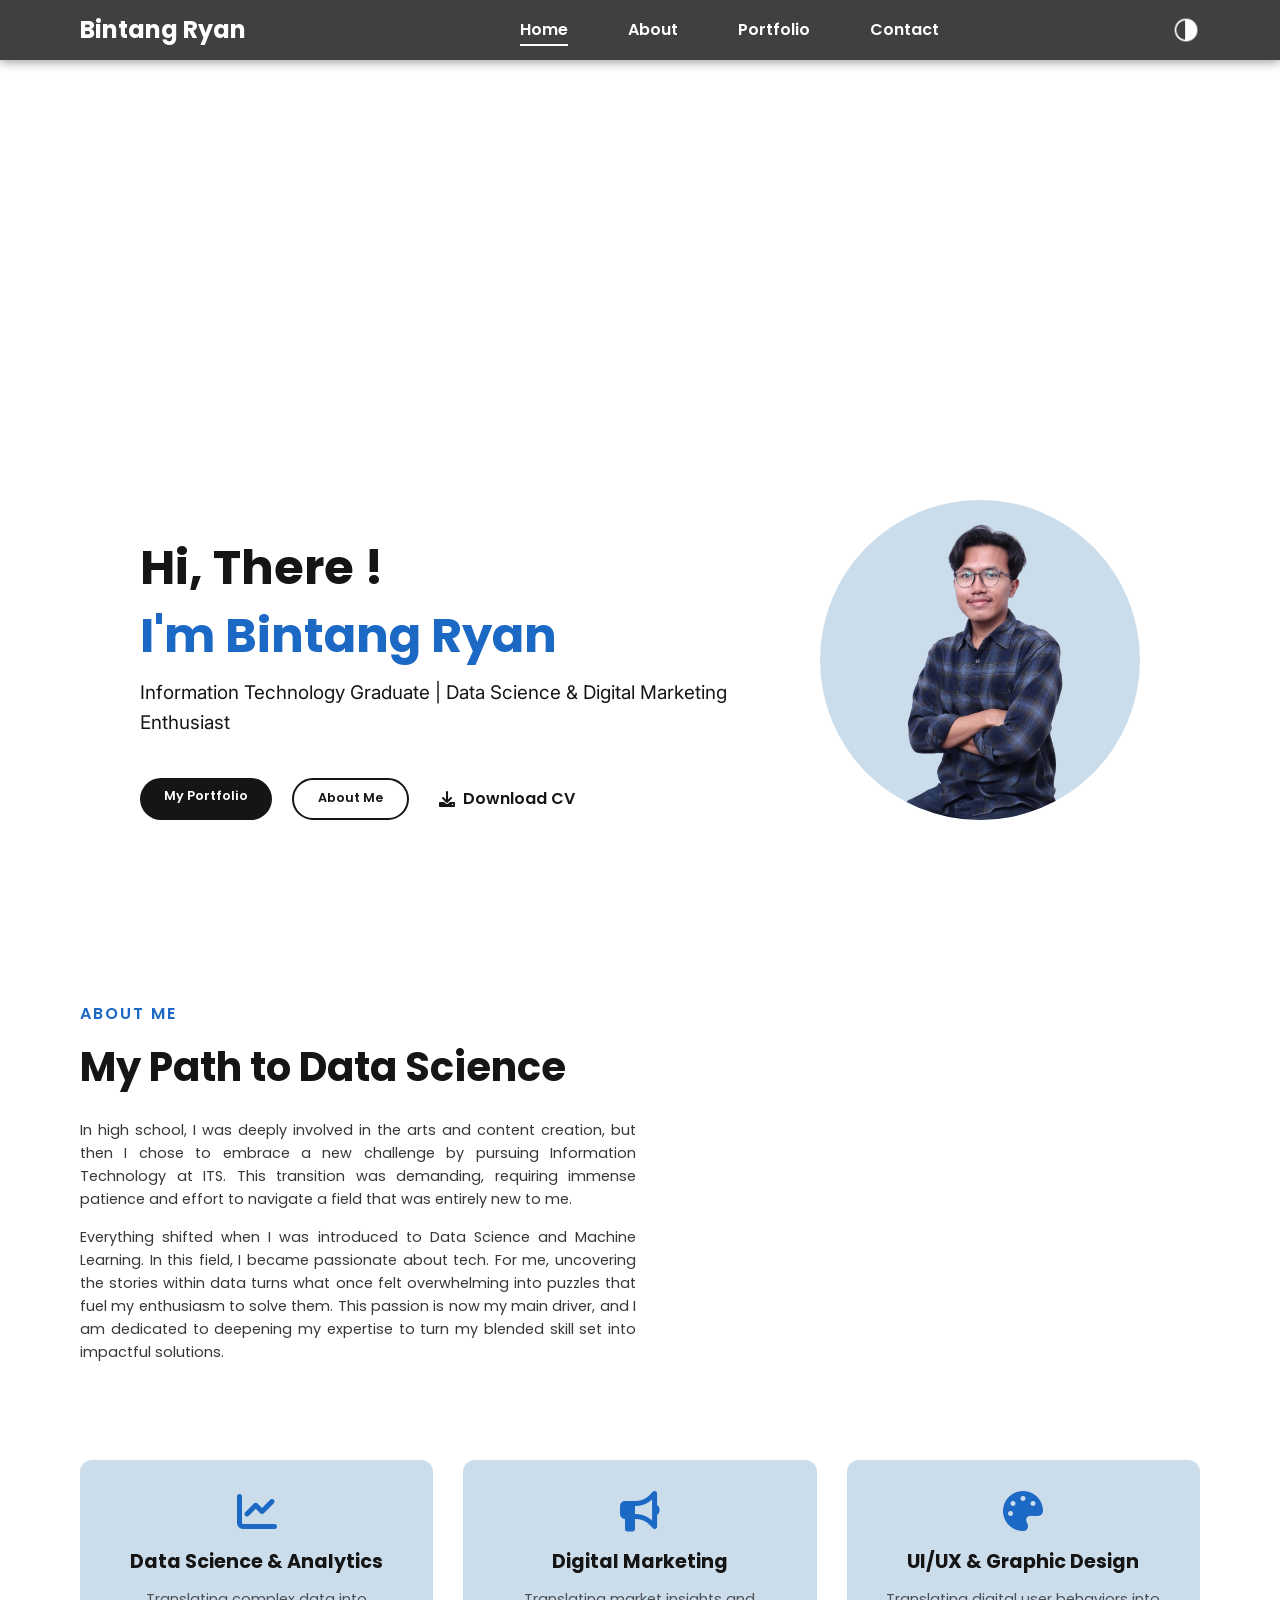
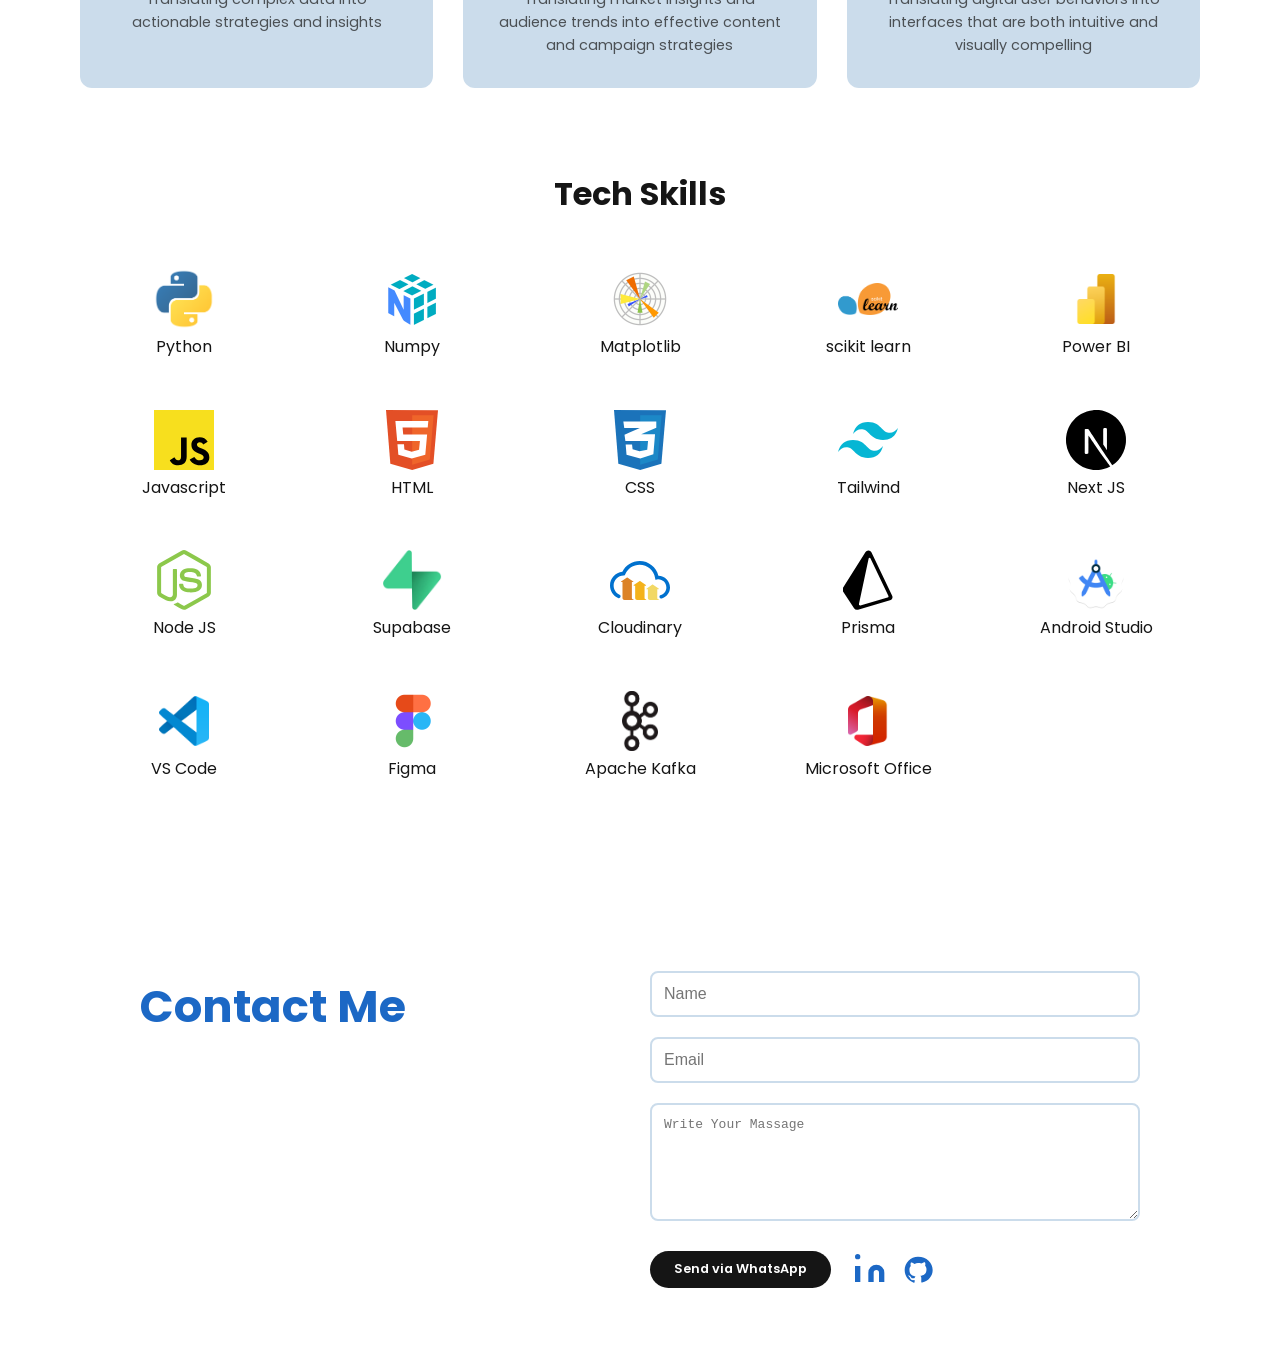
==== commit 3679605f: "update title" ====
--- a/index.html
+++ b/index.html
@@ -63,13 +63,13 @@
                         <span>R</span><span>y</span><span>a</span><span>n</span>
                     </h1>
                     <p class="tagline animate-on-scroll slide-in-left animate-delay-2">
-                        Information Technology Student | Data Science & Digital Marketing Enthusiast
+                        Information Technology Graduate | Data Science & Digital Marketing Enthusiast
                     </p>
                     <div class="cta-buttons animate-on-scroll slide-in-left animate-delay-3">
                         <div class="cta-buttons animate-on-scroll slide-in-left animate-delay-3">
                             <a href="portfolio.html" class="btn btn-primary">My Portfolio</a>
                             <a href="#about" class="btn btn-secondary">About Me</a>
-                            <a href="assets/documents/Sep_25.pdf" target="_blank" class="btn-cv-text animate-on-scroll slide-in-left animate-delay-4">
+                            <a href="assets/documents/Aug24_26.pdf" target="_blank" class="btn-cv-text animate-on-scroll slide-in-left animate-delay-4">
                                 <i class="fas fa-download"></i> Download CV
                             </a>
                         </div>
